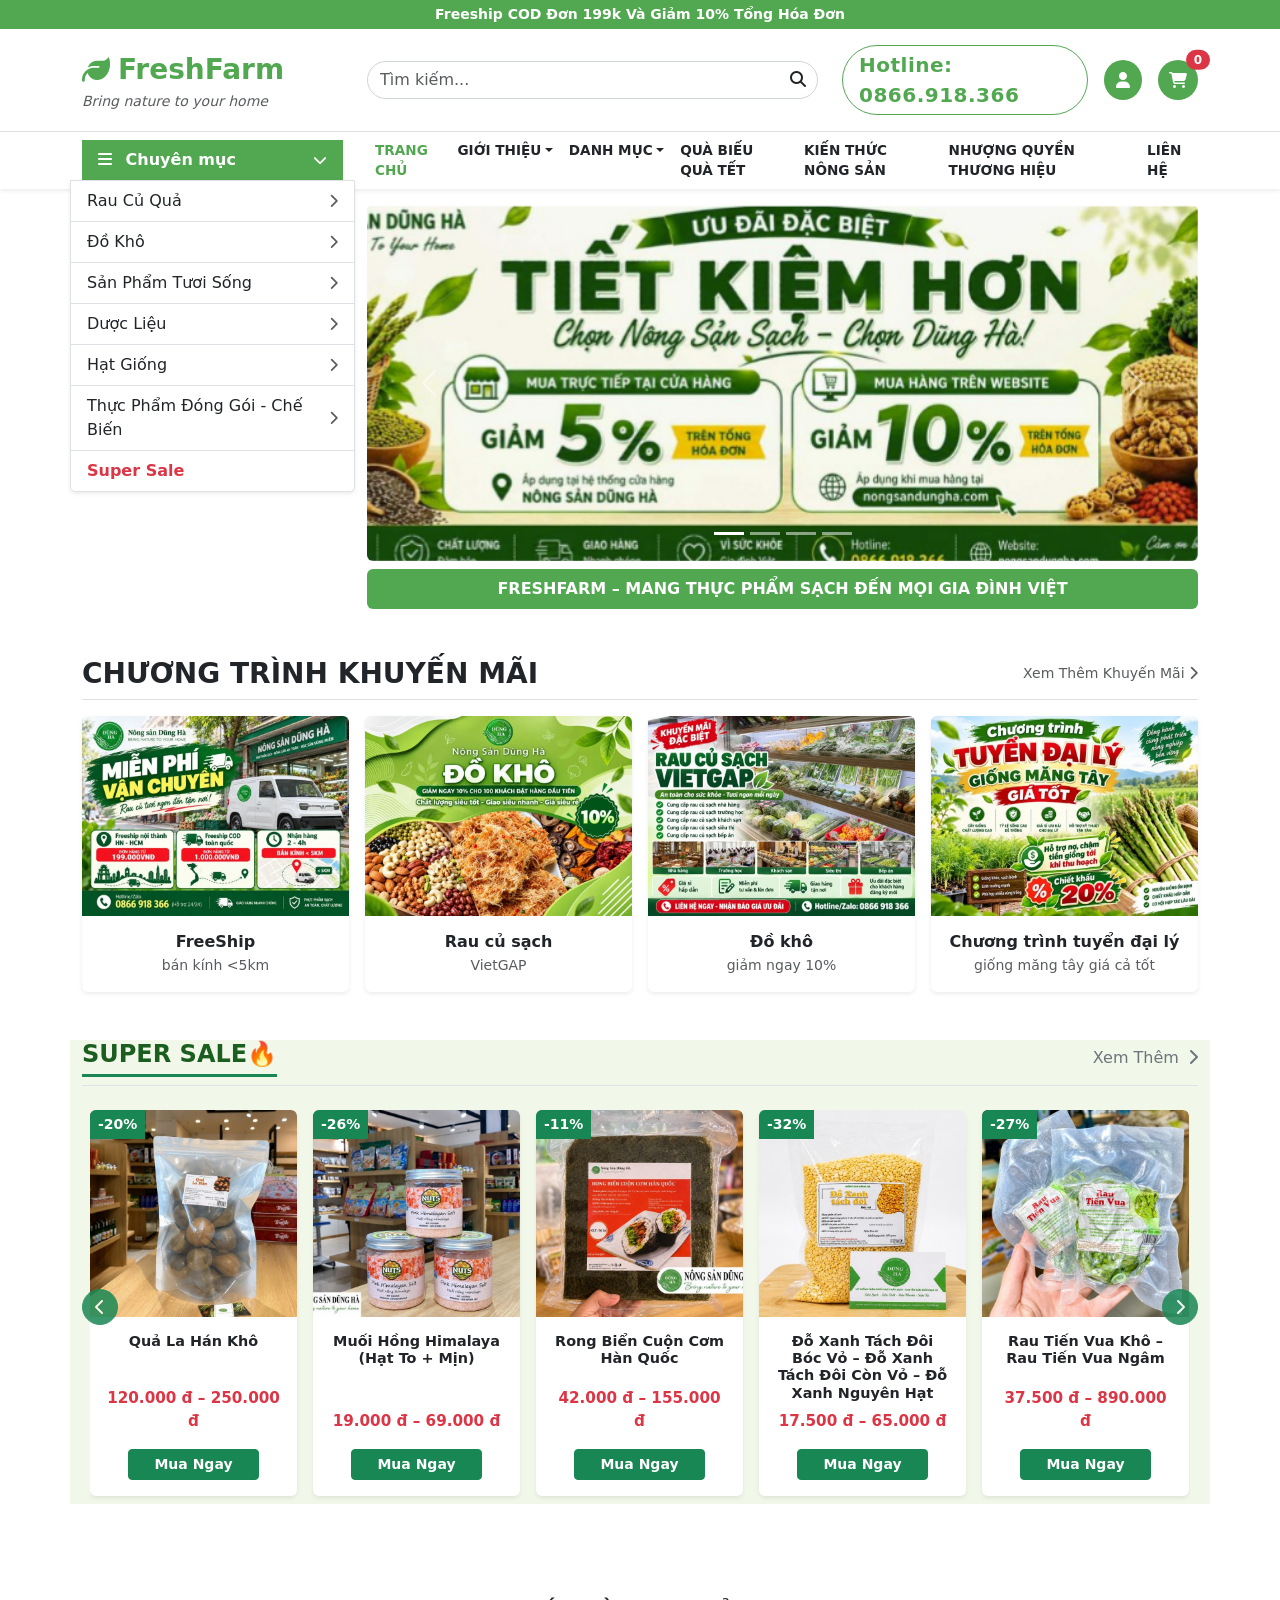
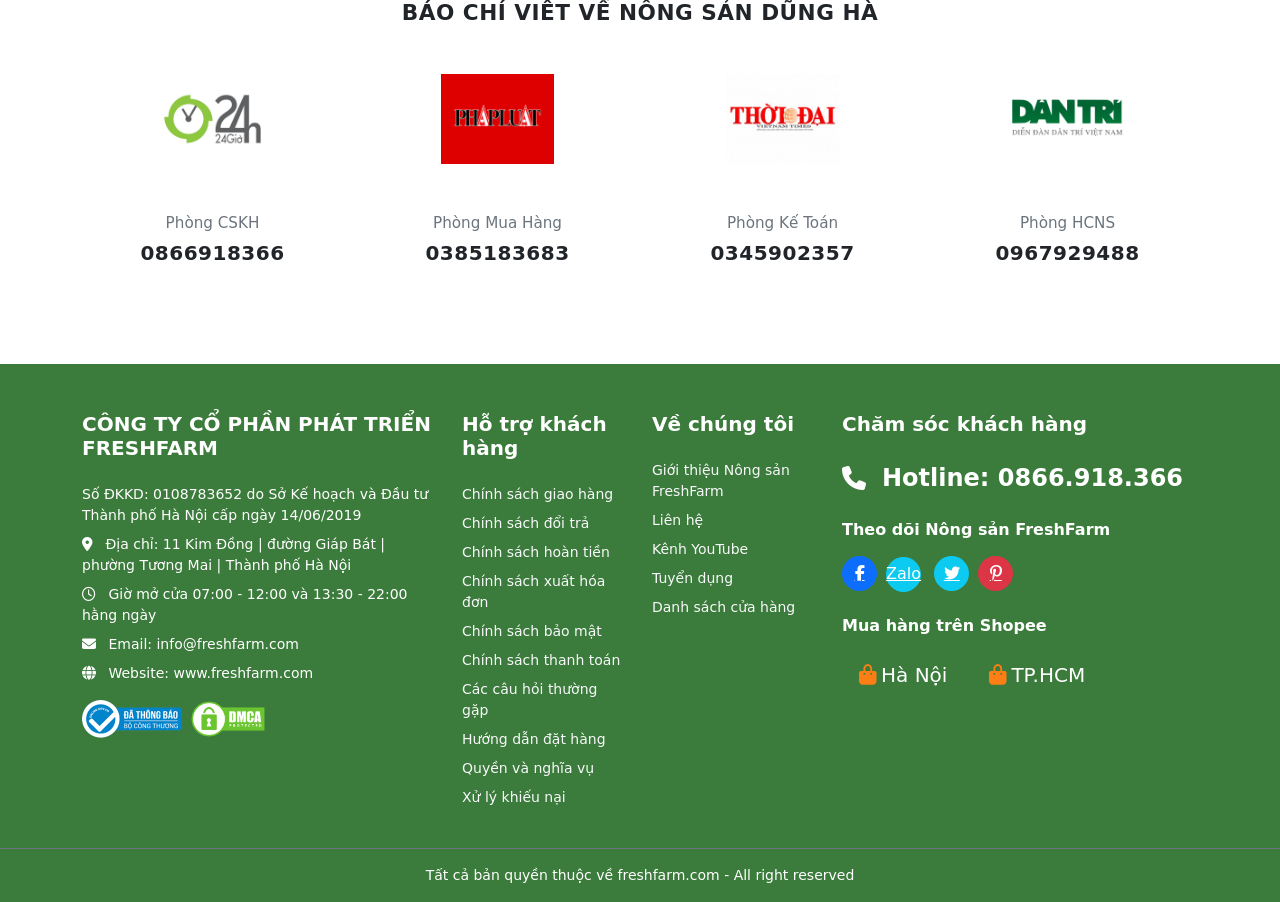
==== index.html @ 522b5990 "Ghi đè lại repo, chỉ dữ lại sản phẩm cuối kỳ" ====
<!doctype html>
<html lang="vi">
  <head>
    <meta charset="UTF-8" />
    <meta name="viewport" content="width=device-width, initial-scale=1.0" />
    <title>FreshFarm - Nông sản hữu cơ & Trái cây sạch</title>
    <!-- Bootstrap 5 CSS -->
    <link
      href="https://cdn.jsdelivr.net/npm/bootstrap@5.3.2/dist/css/bootstrap.min.css"
      rel="stylesheet"
    />
    <!-- Font Awesome -->
    <link
      rel="stylesheet"
      href="https://cdnjs.cloudflare.com/ajax/libs/font-awesome/6.4.2/css/all.min.css"
    />
    <!-- Custom CSS -->
    <link rel="stylesheet" href="./css/index.css" />
  </head>

  <body>
    <!-- Top Notification Bar -->
    <div class="bg-primary-green text-white text-center py-1 small fw-bold">
      Freeship COD Đơn 199k Và Giảm 10% Tổng Hóa Đơn
    </div>

    <!-- Header / Navbar -->
    <header class="bg-white sticky-top shadow-sm">
      <!-- Tầng 1: Logo, Tìm kiếm, User/Cart -->
      <div class="container py-3">
        <div class="row align-items-center">
          <!-- Logo -->
          <div class="col-md-3 col-12 mb-3 mb-md-0 text-center text-md-start">
            <a
              class="navbar-brand fw-bold fs-3 text-primary-green d-flex align-items-center justify-content-center justify-content-md-start"
              href="index.html"
            >
              <i class="fa-solid fa-leaf me-2"></i> FreshFarm
            </a>
            <div class="small text-muted fst-italic">
              Bring nature to your home
            </div>
          </div>

          <!-- Thanh tìm kiếm -->
          <div class="col-md-5 col-12 mb-3 mb-md-0">
            <form class="d-flex position-relative">
              <input
                class="form-control rounded-pill pe-5 search-input"
                type="search"
                placeholder="Tìm kiếm..."
                aria-label="Search"
              />
              <button
                class="btn position-absolute end-0 top-50 translate-middle-y border-0 bg-transparent text-dark"
                type="submit"
              >
                <i class="fa-solid fa-magnifying-glass"></i>
              </button>
            </form>
          </div>

          <!-- Liên hệ & Giỏ hàng -->
          <div
            class="col-md-4 col-12 d-flex justify-content-center justify-content-md-end align-items-center gap-3"
          >
            <div
              class="contact-box border rounded-pill px-3 py-1 text-primary-green fw-bold d-none d-lg-block"
            >
              <a
                href="tel:0866918366"
                class="fw-bold text-decoration-none text-primary-green dept-phone"
                >Hotline: 0866.918.366</a
              >
            </div>
            <a
              href="login.html"
              class="btn btn-primary-green text-white rounded-circle icon-btn"
              ><i class="fa-solid fa-user"></i
            ></a>
            <a
              href="cart.html"
              class="btn btn-primary-green text-white rounded-circle icon-btn position-relative"
            >
              <i class="fa-solid fa-cart-shopping"></i>
              <span
                class="position-absolute top-0 start-100 translate-middle badge rounded-pill bg-danger cart-count"
                >0</span
              >
            </a>
          </div>
        </div>
      </div>

      <!-- Tầng 2: Menu Chuyên mục & Menu chính -->
      <div class="border-top">
        <div class="container">
          <div class="row align-items-center">
            <!-- Cột Chuyên mục (Sidebar menu trigger) -->
            <div class="col-lg-3 col-md-4 position-relative z-index-dropdown">
              <div
                class="bg-primary-green text-white py-2 px-3 fw-bold cursor-pointer d-flex justify-content-between align-items-center"
                id="categoryMenuToggle"
              >
                <span><i class="fa-solid fa-bars me-2"></i> Chuyên mục</span>
                <i class="fa-solid fa-chevron-down small"></i>
              </div>

              <!-- Dropdown Menu Chuyên mục -->
              <div
                class="category-dropdown bg-white border shadow-sm position-absolute w-100 start-0 d-none"
                id="categoryDropdown"
              >
                <ul class="list-unstyled mb-0">
                  <li class="category-item border-bottom position-relative">
                    <a
                      href="#"
                      class="d-flex justify-content-between align-items-center px-3 py-2 text-dark text-decoration-none"
                    >
                      Rau Củ Quả
                      <i class="fa-solid fa-chevron-right small text-muted"></i>
                    </a>
                  </li>
                  <li
                    class="category-item border-bottom position-relative has-submenu"
                  >
                    <a
                      href="#"
                      class="d-flex justify-content-between align-items-center px-3 py-2 text-dark text-decoration-none"
                    >
                      Đồ Khô
                      <i class="fa-solid fa-chevron-right small text-muted"></i>
                    </a>
                    <!-- Menu con (Submenu) -->
                    <div
                      class="submenu position-absolute start-100 top-0 bg-white border shadow-sm w-100 d-none"
                    >
                      <ul class="list-unstyled mb-0">
                        <li>
                          <a
                            href="#"
                            class="d-block px-3 py-2 text-dark text-decoration-none border-bottom"
                            >Thực Phẩm Khô</a
                          >
                        </li>
                        <li>
                          <a
                            href="#"
                            class="d-block px-3 py-2 text-dark text-decoration-none border-bottom"
                            >Gia Vị</a
                          >
                        </li>
                        <li>
                          <a
                            href="#"
                            class="d-block px-3 py-2 text-dark text-decoration-none border-bottom"
                            >Bột Nông Sản</a
                          >
                        </li>
                        <li>
                          <a
                            href="#"
                            class="d-block px-3 py-2 text-dark text-decoration-none border-bottom"
                            >Gạo</a
                          >
                        </li>
                        <li>
                          <a
                            href="#"
                            class="d-block px-3 py-2 text-dark text-decoration-none border-bottom"
                            >Hạt Dinh Dưỡng</a
                          >
                        </li>
                        <li>
                          <a
                            href="#"
                            class="d-block px-3 py-2 text-dark text-decoration-none"
                            >Bánh Kẹo</a
                          >
                        </li>
                      </ul>
                    </div>
                  </li>
                  <li class="category-item border-bottom position-relative">
                    <a
                      href="#"
                      class="d-flex justify-content-between align-items-center px-3 py-2 text-dark text-decoration-none"
                    >
                      Sản Phẩm Tươi Sống
                      <i class="fa-solid fa-chevron-right small text-muted"></i>
                    </a>
                  </li>
                  <li class="category-item border-bottom position-relative">
                    <a
                      href="#"
                      class="d-flex justify-content-between align-items-center px-3 py-2 text-dark text-decoration-none"
                    >
                      Dược Liệu
                      <i class="fa-solid fa-chevron-right small text-muted"></i>
                    </a>
                  </li>
                  <li class="category-item border-bottom position-relative">
                    <a
                      href="#"
                      class="d-flex justify-content-between align-items-center px-3 py-2 text-dark text-decoration-none"
                    >
                      Hạt Giống
                      <i class="fa-solid fa-chevron-right small text-muted"></i>
                    </a>
                  </li>
                  <li class="category-item border-bottom position-relative">
                    <a
                      href="#"
                      class="d-flex justify-content-between align-items-center px-3 py-2 text-dark text-decoration-none"
                    >
                      Thực Phẩm Đóng Gói - Chế Biến
                      <i class="fa-solid fa-chevron-right small text-muted"></i>
                    </a>
                  </li>
                  <li class="category-item position-relative">
                    <a
                      href="#"
                      class="d-block px-3 py-2 text-danger text-decoration-none fw-bold"
                    >
                      Super Sale
                    </a>
                  </li>
                </ul>
              </div>
            </div>

            <!-- Cột Menu ngang -->
            <div class="col-lg-9 col-md-8">
              <nav class="navbar navbar-expand-lg navbar-light py-0">
                <button
                  class="navbar-toggler d-lg-none ms-auto mb-2"
                  type="button"
                  data-bs-toggle="collapse"
                  data-bs-target="#mainMenuNav"
                >
                  <span class="navbar-toggler-icon"></span>
                </button>
                <div class="collapse navbar-collapse" id="mainMenuNav">
                  <ul
                    class="navbar-nav w-100 justify-content-between fw-bold text-uppercase small"
                  >
                    <li class="nav-item">
                      <a class="nav-link text-primary-green" href="index.html"
                        >Trang Chủ</a
                      >
                    </li>

                    <!-- Dropdown Giới Thiệu -->
                    <li class="nav-item dropdown">
                      <a
                        class="nav-link dropdown-toggle text-dark"
                        href="about.html"
                        id="aboutDropdown"
                        role="button"
                        aria-expanded="false"
                        >Giới Thiệu</a
                      >
                      <ul
                        class="dropdown-menu shadow-sm border-0"
                        aria-labelledby="aboutDropdown"
                      >
                        <li>
                          <a
                            class="dropdown-item fw-normal text-capitalize"
                            href="#"
                            >Hồ Sơ Năng Lực</a
                          >
                        </li>
                      </ul>
                    </li>

                    <!-- Dropdown Danh Mục (Mega Menu) -->
                    <li class="nav-item dropdown position-static">
                      <a
                        class="nav-link dropdown-toggle text-dark"
                        href="shop.html"
                        id="categoryDropdownLink"
                        role="button"
                        aria-expanded="false"
                        >Danh Mục</a
                      >
                      <div
                        class="dropdown-menu w-100 mt-0 shadow-sm border-0 p-4"
                        aria-labelledby="categoryDropdownLink"
                      >
                        <div class="container">
                          <div class="row">
                            <div class="col-md-3">
                              <h6
                                class="fw-bold text-dark text-capitalize mb-3"
                              >
                                Đồ khô
                              </h6>
                              <ul
                                class="list-unstyled fw-normal text-capitalize small mb-0"
                              >
                                <li class="py-1">
                                  <a
                                    href="#"
                                    class="text-decoration-none text-secondary"
                                    >Thực phẩm khô</a
                                  >
                                </li>
                                <li class="py-1">
                                  <a
                                    href="#"
                                    class="text-decoration-none text-secondary"
                                    >Hạt dinh dưỡng</a
                                  >
                                </li>
                                <li class="py-1">
                                  <a
                                    href="#"
                                    class="text-decoration-none text-secondary"
                                    >Bánh kẹo</a
                                  >
                                </li>
                                <li class="py-1">
                                  <a
                                    href="#"
                                    class="text-decoration-none text-secondary"
                                    >Trà các loại</a
                                  >
                                </li>
                              </ul>
                            </div>
                            <div class="col-md-3">
                              <h6
                                class="fw-bold text-dark text-capitalize mb-3"
                              >
                                Rau củ sạch
                              </h6>
                              <ul
                                class="list-unstyled fw-normal text-capitalize small mb-0"
                              >
                                <li class="py-1">
                                  <a
                                    href="#"
                                    class="text-decoration-none text-secondary"
                                    >Rau củ sạch Đà Lạt</a
                                  >
                                </li>
                                <li class="py-1">
                                  <a
                                    href="#"
                                    class="text-decoration-none text-secondary"
                                    >Rau củ sạch</a
                                  >
                                </li>
                                <li class="py-1">
                                  <a
                                    href="#"
                                    class="text-decoration-none text-secondary"
                                    >Đặc sản vùng miền</a
                                  >
                                </li>
                              </ul>
                            </div>
                            <div class="col-md-3">
                              <h6
                                class="fw-bold text-dark text-capitalize mb-3"
                              >
                                Thực phẩm tươi sống
                              </h6>
                              <ul
                                class="list-unstyled fw-normal text-capitalize small mb-0"
                              >
                                <li class="py-1">
                                  <a
                                    href="#"
                                    class="text-decoration-none text-secondary"
                                    >Thực phẩm tươi sống</a
                                  >
                                </li>
                                <li class="py-1">
                                  <a
                                    href="#"
                                    class="text-decoration-none text-secondary"
                                    >Cá biển</a
                                  >
                                </li>
                                <li class="py-1">
                                  <a
                                    href="#"
                                    class="text-decoration-none text-secondary"
                                    >Hải sản đông lạnh</a
                                  >
                                </li>
                                <li class="py-1">
                                  <a
                                    href="#"
                                    class="text-decoration-none text-secondary"
                                    >Chả các loại</a
                                  >
                                </li>
                              </ul>
                            </div>
                            <div class="col-md-3">
                              <h6
                                class="fw-bold text-dark text-capitalize mb-3"
                              >
                                Danh mục bán chạy
                              </h6>
                              <ul
                                class="list-unstyled fw-normal text-capitalize small mb-0"
                              >
                                <li class="py-1">
                                  <a
                                    href="#"
                                    class="text-decoration-none text-secondary"
                                    >Hoa quả nhập khẩu</a
                                  >
                                </li>
                                <li class="py-1">
                                  <a
                                    href="#"
                                    class="text-decoration-none text-secondary"
                                    >Gia vị</a
                                  >
                                </li>
                                <li class="py-1">
                                  <a
                                    href="#"
                                    class="text-decoration-none text-secondary"
                                    >Bột nông sản</a
                                  >
                                </li>
                                <li class="py-1">
                                  <a
                                    href="#"
                                    class="text-decoration-none text-secondary"
                                    >Đồ ngâm rượu</a
                                  >
                                </li>
                              </ul>
                            </div>
                          </div>
                        </div>
                      </div>
                    </li>

                    <li class="nav-item">
                      <a class="nav-link text-dark" href="#"
                        >Quà Biếu Quà Tết</a
                      >
                    </li>
                    <li class="nav-item">
                      <a class="nav-link text-dark" href="#"
                        >Kiến Thức Nông Sản</a
                      >
                    </li>
                    <li class="nav-item">
                      <a class="nav-link text-dark" href="#"
                        >Nhượng Quyền Thương Hiệu</a
                      >
                    </li>
                    <li class="nav-item">
                      <a class="nav-link text-dark" href="contact.html"
                        >Liên Hệ</a
                      >
                    </li>
                  </ul>
                </div>
              </nav>
            </div>
          </div>
        </div>
      </div>
    </header>

    <!-- Banner & Layout chính -->
    <div class="container mt-3 mb-5">
      <div class="row">
        <!-- Cột trái (để trống không gian cho menu dọc xổ xuống) -->
        <div class="col-lg-3 d-none d-lg-block">
          <!-- Không gian này Menu Chuyên mục sẽ đè lên khi ở trang chủ -->
        </div>

        <!-- Cột phải (Slider) -->
        <div class="col-lg-9">
          <div id="heroCarousel" class="carousel slide" data-bs-ride="carousel">
            <div class="carousel-indicators z-3">
              <button
                type="button"
                data-bs-target="#heroCarousel"
                data-bs-slide-to="0"
                class="active"
              ></button>
              <button
                type="button"
                data-bs-target="#heroCarousel"
                data-bs-slide-to="1"
              ></button>
              <button
                type="button"
                data-bs-target="#heroCarousel"
                data-bs-slide-to="2"
              ></button>
              <button
                type="button"
                data-bs-target="#heroCarousel"
                data-bs-slide-to="3"
              ></button>
            </div>

            <div
              class="carousel-inner rounded overflow-hidden user-select-none"
            >
              <div class="carousel-item active">
                <div class="ratio ratio-21x9">
                  <img
                    src="./image/banner1.png"
                    class="d-block w-100 object-fit-cover pe-none"
                    alt="Banner 1"
                    oncontextmenu="return false;"
                    draggable="false"
                  />
                </div>
              </div>
              <div class="carousel-item">
                <div class="ratio ratio-21x9">
                  <img
                    src="./image/banner2.png"
                    class="d-block w-100 object-fit-cover pe-none"
                    alt="Banner 2"
                    oncontextmenu="return false;"
                    draggable="false"
                  />
                </div>
              </div>
              <div class="carousel-item">
                <div class="ratio ratio-21x9">
                  <img
                    src="./image/banner3.png"
                    class="d-block w-100 object-fit-cover pe-none"
                    alt="Banner 3"
                    oncontextmenu="return false;"
                    draggable="false"
                  />
                </div>
              </div>
              <div class="carousel-item">
                <div class="ratio ratio-21x9 position-relative">
                  <iframe
                    src="https://www.youtube.com/embed/vSQ54Cv0Bkc?autoplay=1&mute=1&loop=1&playlist=vSQ54Cv0Bkc&controls=0&disablekb=1&rel=0"
                    title="Banner 4 Video"
                    allow="
                      accelerometer;
                      autoplay;
                      clipboard-write;
                      encrypted-media;
                      gyroscope;
                      picture-in-picture;
                    "
                    class="w-100 h-100"
                  >
                  </iframe>
                  <!-- Màn che ngăn click/pause video -->
                  <div
                    class="position-absolute top-0 start-0 w-100 h-100"
                    style="z-index: 2; background: transparent"
                  ></div>
                </div>
              </div>
            </div>

            <!-- Thêm z-3 vào nút Prev -->
            <button
              class="carousel-control-prev z-3"
              type="button"
              data-bs-target="#heroCarousel"
              data-bs-slide="prev"
            >
              <span class="carousel-control-prev-icon"></span>
            </button>
            <!-- Thêm z-3 vào nút Next -->
            <button
              class="carousel-control-next z-3"
              type="button"
              data-bs-target="#heroCarousel"
              data-bs-slide="next"
            >
              <span class="carousel-control-next-icon"></span>
            </button>
          </div>

          <div
            class="bg-primary-green text-white text-center py-2 mt-2 fw-bold text-uppercase rounded"
          >
            FreshFarm – Mang thực phẩm sạch đến mọi gia đình việt
          </div>
        </div>
      </div>
    </div>

    <!-- Chương trình khuyến mãi -->
    <section class="container mb-5">
      <div
        class="d-flex justify-content-between align-items-center mb-3 border-bottom pb-2"
      >
        <h3 class="fw-bold text-uppercase m-0">Chương trình khuyến mãi</h3>
        <a href="#" class="text-muted text-decoration-none small"
          >Xem Thêm Khuyến Mãi <i class="fa-solid fa-chevron-right"></i
        ></a>
      </div>

      <div class="row g-3">
        <div class="col-md-3">
          <div class="card h-100 border-0 shadow-sm text-center">
            <img
              src="./image/chuong_trinh_khuyen_mai_1.webp"
              class="card-img-top rounded-top"
              alt="FreeShip"
            />
            <div class="card-body p-3">
              <h6 class="card-title fw-bold text-dark mb-1">FreeShip</h6>
              <p class="card-text text-muted small mb-0">bán kính &lt;5km</p>
            </div>
          </div>
        </div>

        <div class="col-md-3">
          <div class="card h-100 border-0 shadow-sm text-center">
            <img
              src="./image/chuong_trinh_khuyen_mai_2.webp"
              class="card-img-top rounded-top"
              alt="Rau củ sạch"
            />
            <div class="card-body p-3">
              <h6 class="card-title fw-bold text-dark mb-1">Rau củ sạch</h6>
              <p class="card-text text-muted small mb-0">VietGAP</p>
            </div>
          </div>
        </div>

        <div class="col-md-3">
          <div class="card h-100 border-0 shadow-sm text-center">
            <img
              src="./image/chuong_trinh_khuyen_mai_3.webp"
              class="card-img-top rounded-top"
              alt="Đồ khô"
            />
            <div class="card-body p-3">
              <h6 class="card-title fw-bold text-dark mb-1">Đồ khô</h6>
              <p class="card-text text-muted small mb-0">giảm ngay 10%</p>
            </div>
          </div>
        </div>

        <div class="col-md-3">
          <div class="card h-100 border-0 shadow-sm text-center">
            <img
              src="./image/chuong_trinh_khuyen_mai_4.webp"
              class="card-img-top rounded-top"
              alt="Chương trình tuyển đại lý"
            />
            <div class="card-body p-3">
              <h6 class="card-title fw-bold text-dark mb-1">
                Chương trình tuyển đại lý
              </h6>
              <p class="card-text text-muted small mb-0">
                giống măng tây giá cả tốt
              </p>
            </div>
          </div>
        </div>
      </div>
    </section>

    <!-- Super Sale Section -->
    <section
      class="container mb-5"
      style="background-color: var(--primary-green-50)"
    >
      <!-- Section Header -->
      <div
        class="d-flex justify-content-between align-items-center border-bottom pb-2 mb-4"
      >
        <h2
          class="fw-bold text-uppercase m-0 position-relative pb-2"
          style="font-size: 1.5rem; color: #1b5e20"
        >
          SUPER SALE🔥
          <span
            class="position-absolute bottom-0 start-0 bg-success w-100"
            style="height: 3px"
          ></span>
        </h2>
        <a href="#" class="text-decoration-none text-secondary fs-6">
          Xem Thêm <i class="fas fa-chevron-right ms-1"></i>
        </a>
      </div>

      <!-- Products Slider Grid -->
      <div class="position-relative px-2">
        <!-- Prev Arrow Button -->
        <button
          type="button"
          id="prevBtn"
          class="btn btn-success position-absolute top-50 start-0 translate-middle-y rounded-circle z-3 d-none d-md-flex align-items-center justify-content-center"
        >
          <i class="fas fa-chevron-left"></i>
        </button>

        <!-- Container chứa danh sách sản phẩm cuộn ngang -->
        <div
          id="productSlider"
          class="d-flex overflow-x-auto gap-3 pb-2 scrollbar-none"
        >
          <!-- Product 1 -->
          <div
            class="col-12 col-sm-6 col-md-3 flex-shrink-0 product-card-wrapper"
          >
            <div
              class="card h-100 border-0 shadow-sm text-center bg-white overflow-hidden"
            >
              <div class="position-relative">
                <span
                  class="position-absolute top-0 start-0 bg-success text-white px-2 py-1 small fw-bold rounded-bottom-end z-1"
                  >-20%</span
                >
                <div class="ratio ratio-1x1">
                  <img
                    src="./image/san_pham_1.jpg"
                    class="card-img-top object-fit-cover"
                    alt="Quả La Hán Khô"
                  />
                </div>
              </div>
              <div
                class="card-body d-flex flex-column justify-content-between p-3"
              >
                <h6
                  class="card-title fw-bold text-dark text-truncate-2 mb-2 product-title"
                >
                  Quả La Hán Khô
                </h6>
                <div>
                  <p class="text-danger fw-bold mb-3 product-price">
                    120.000 đ – 250.000 đ
                  </p>
                  <a
                    href="#"
                    class="btn btn-success btn-sm w-75 fw-bold text-capitalize"
                    >Mua ngay</a
                  >
                </div>
              </div>
            </div>
          </div>

          <!-- Product 2 -->
          <div
            class="col-12 col-sm-6 col-md-3 flex-shrink-0 product-card-wrapper"
          >
            <div
              class="card h-100 border-0 shadow-sm text-center bg-white overflow-hidden"
            >
              <div class="position-relative">
                <span
                  class="position-absolute top-0 start-0 bg-success text-white px-2 py-1 small fw-bold rounded-bottom-end z-1"
                  >-26%</span
                >
                <div class="ratio ratio-1x1">
                  <img
                    src="./image/san_pham_2.jpg"
                    class="card-img-top object-fit-cover"
                    alt="Muối Hồng Himalaya"
                  />
                </div>
              </div>
              <div
                class="card-body d-flex flex-column justify-content-between p-3"
              >
                <h6
                  class="card-title fw-bold text-dark text-truncate-2 mb-2 product-title"
                >
                  Muối Hồng Himalaya (Hạt To + Mịn)
                </h6>
                <div>
                  <p class="text-danger fw-bold mb-3 product-price">
                    19.000 đ – 69.000 đ
                  </p>
                  <a
                    href="#"
                    class="btn btn-success btn-sm w-75 fw-bold text-capitalize"
                    >Mua ngay</a
                  >
                </div>
              </div>
            </div>
          </div>

          <!-- Product 3 -->
          <div
            class="col-12 col-sm-6 col-md-3 flex-shrink-0 product-card-wrapper"
          >
            <div
              class="card h-100 border-0 shadow-sm text-center bg-white overflow-hidden"
            >
              <div class="position-relative">
                <span
                  class="position-absolute top-0 start-0 bg-success text-white px-2 py-1 small fw-bold rounded-bottom-end z-1"
                  >-11%</span
                >
                <div class="ratio ratio-1x1">
                  <img
                    src="./image/san_pham_3.jpg"
                    class="card-img-top object-fit-cover"
                    alt="Rong Biển Cuộn Cơm"
                  />
                </div>
              </div>
              <div
                class="card-body d-flex flex-column justify-content-between p-3"
              >
                <h6
                  class="card-title fw-bold text-dark text-truncate-2 mb-2 product-title"
                >
                  Rong Biển Cuộn Cơm Hàn Quốc
                </h6>
                <div>
                  <p class="text-danger fw-bold mb-3 product-price">
                    42.000 đ – 155.000 đ
                  </p>
                  <a
                    href="#"
                    class="btn btn-success btn-sm w-75 fw-bold text-capitalize"
                    >Mua ngay</a
                  >
                </div>
              </div>
            </div>
          </div>

          <!-- Product 4 -->
          <div
            class="col-12 col-sm-6 col-md-3 flex-shrink-0 product-card-wrapper"
          >
            <div
              class="card h-100 border-0 shadow-sm text-center bg-white overflow-hidden"
            >
              <div class="position-relative">
                <span
                  class="position-absolute top-0 start-0 bg-success text-white px-2 py-1 small fw-bold rounded-bottom-end z-1"
                  >-32%</span
                >
                <div class="ratio ratio-1x1">
                  <img
                    src="./image/san_pham_4.jpg"
                    class="card-img-top object-fit-cover"
                    alt="Đỗ Xanh Tách Đôi"
                  />
                </div>
              </div>
              <div
                class="card-body d-flex flex-column justify-content-between p-3"
              >
                <h6
                  class="card-title fw-bold text-dark text-truncate-2 mb-2 product-title"
                >
                  Đỗ Xanh Tách Đôi Bóc Vỏ – Đỗ Xanh Tách Đôi Còn Vỏ – Đỗ Xanh
                  Nguyên Hạt
                </h6>
                <div>
                  <p class="text-danger fw-bold mb-3 product-price">
                    17.500 đ – 65.000 đ
                  </p>
                  <a
                    href="#"
                    class="btn btn-success btn-sm w-75 fw-bold text-capitalize"
                    >Mua ngay</a
                  >
                </div>
              </div>
            </div>
          </div>

          <!-- Product 5 -->
          <div
            class="col-12 col-sm-6 col-md-3 flex-shrink-0 product-card-wrapper"
          >
            <div
              class="card h-100 border-0 shadow-sm text-center bg-white overflow-hidden"
            >
              <div class="position-relative">
                <span
                  class="position-absolute top-0 start-0 bg-success text-white px-2 py-1 small fw-bold rounded-bottom-end z-1"
                  >-27%</span
                >
                <div class="ratio ratio-1x1">
                  <img
                    src="./image/san_pham_5.jpg"
                    class="card-img-top object-fit-cover"
                    alt="Rau Tiến Vua Khô"
                  />
                </div>
              </div>
              <div
                class="card-body d-flex flex-column justify-content-between p-3"
              >
                <h6
                  class="card-title fw-bold text-dark text-truncate-2 mb-2 product-title"
                >
                  Rau Tiến Vua Khô – Rau Tiến Vua Ngâm
                </h6>
                <div>
                  <p class="text-danger fw-bold mb-3 product-price">
                    37.500 đ – 890.000 đ
                  </p>
                  <a
                    href="#"
                    class="btn btn-success btn-sm w-75 fw-bold text-capitalize"
                    >Mua ngay</a
                  >
                </div>
              </div>
            </div>
          </div>

          <!-- Product 6 -->
          <div
            class="col-12 col-sm-6 col-md-3 flex-shrink-0 product-card-wrapper"
          >
            <div
              class="card h-100 border-0 shadow-sm text-center bg-white overflow-hidden"
            >
              <div class="position-relative">
                <span
                  class="position-absolute top-0 start-0 bg-success text-white px-2 py-1 small fw-bold rounded-bottom-end z-1"
                  >-23%</span
                >
                <div class="ratio ratio-1x1">
                  <img
                    src="./image/san_pham_6.jpg"
                    class="card-img-top object-fit-cover"
                    alt="Chân Nấm Hương Khô"
                  />
                </div>
              </div>
              <div
                class="card-body d-flex flex-column justify-content-between p-3"
              >
                <h6
                  class="card-title fw-bold text-dark text-truncate-2 mb-2 product-title"
                >
                  Chân Nấm Hương Khô Loại 1
                </h6>
                <div>
                  <p class="text-danger fw-bold mb-3 product-price">
                    50.000 đ – 210.000 đ
                  </p>
                  <a
                    href="#"
                    class="btn btn-success btn-sm w-75 fw-bold text-capitalize"
                    >Mua ngay</a
                  >
                </div>
              </div>
            </div>
          </div>

          <!-- Product 7 -->
          <div
            class="col-12 col-sm-6 col-md-3 flex-shrink-0 product-card-wrapper"
          >
            <div
              class="card h-100 border-0 shadow-sm text-center bg-white overflow-hidden"
            >
              <div class="position-relative">
                <span
                  class="position-absolute top-0 start-0 bg-success text-white px-2 py-1 small fw-bold rounded-bottom-end z-1"
                  >-15%</span
                >
                <div class="ratio ratio-1x1">
                  <img
                    src="./image/san_pham_7.jpg"
                    class="card-img-top object-fit-cover"
                    alt="Mỳ Gạo Chũ"
                  />
                </div>
              </div>
              <div
                class="card-body d-flex flex-column justify-content-between p-3"
              >
                <h6
                  class="card-title fw-bold text-dark text-truncate-2 mb-2 product-title"
                >
                  Mỳ Gạo Chũ Bắc Giang – Mỳ Gạo Chũ Ngũ Sắc
                </h6>
                <div>
                  <p class="text-danger fw-bold mb-3 product-price">
                    47.000 đ – 80.000 đ
                  </p>
                  <a
                    href="#"
                    class="btn btn-success btn-sm w-75 fw-bold text-capitalize"
                    >Mua ngay</a
                  >
                </div>
              </div>
            </div>
          </div>
        </div>

        <!-- Next Arrow Button -->
        <button
          type="button"
          id="nextBtn"
          class="btn btn-success position-absolute top-50 end-0 translate-middle-y rounded-circle z-3 d-none d-md-flex align-items-center justify-content-center"
        >
          <i class="fas fa-chevron-right"></i>
        </button>
      </div>
    </section>

    <!-- Press & Contact Hotline Section -->
    <section class="press-contact-section py-5">
      <div class="container">
        <!-- Title -->
        <h3 class="text-center fw-bold text-uppercase mb-5 press-title">
          BÁO CHÍ VIẾT VỀ NÔNG SẢN DŨNG HÀ
        </h3>

        <!-- Press Logos Row -->
        <div class="row align-items-center justify-content-center g-4 mb-5">
          <div class="col-6 col-md-3 text-center">
            <a href="#" class="d-block press-logo-item">
              <img
                src="./image/logo_bao_chi_1.png"
                alt="24h"
                class="img-fluid object-fit-contain press-img"
              />
            </a>
          </div>
          <div class="col-6 col-md-3 text-center">
            <a href="#" class="d-block press-logo-item">
              <img
                src="./image/logo_bao_chi_2.png"
                alt="Báo Pháp Luật"
                class="img-fluid object-fit-contain press-img"
              />
            </a>
          </div>
          <div class="col-6 col-md-3 text-center">
            <a href="#" class="d-block press-logo-item">
              <img
                src="./image/logo_bao_chi_3.jpg"
                alt="Báo Thời Đại"
                class="img-fluid object-fit-contain press-img"
              />
            </a>
          </div>
          <div class="col-6 col-md-3 text-center">
            <a href="#" class="d-block press-logo-item">
              <img
                src="./image/logo_bao_chi_4.png"
                alt="Báo Dân Trí"
                class="img-fluid object-fit-contain press-img"
              />
            </a>
          </div>
        </div>

        <!-- Department Contact Row -->
        <div class="row g-4 text-center">
          <div class="col-6 col-md-3">
            <div class="contact-dept-item">
              <p class="text-secondary mb-1 dept-name">Phòng CSKH</p>
              <a
                href="tel:0866918366"
                class="fw-bold text-dark text-decoration-none dept-phone"
                >0866918366</a
              >
            </div>
          </div>
          <div class="col-6 col-md-3">
            <div class="contact-dept-item">
              <p class="text-secondary mb-1 dept-name">Phòng Mua Hàng</p>
              <a
                href="tel:0385183683"
                class="fw-bold text-dark text-decoration-none dept-phone"
                >0385183683</a
              >
            </div>
          </div>
          <div class="col-6 col-md-3">
            <div class="contact-dept-item">
              <p class="text-secondary mb-1 dept-name">Phòng Kế Toán</p>
              <a
                href="tel:0345902357"
                class="fw-bold text-dark text-decoration-none dept-phone"
                >0345902357</a
              >
            </div>
          </div>
          <div class="col-6 col-md-3">
            <div class="contact-dept-item">
              <p class="text-secondary mb-1 dept-name">Phòng HCNS</p>
              <a
                href="tel:0967929488"
                class="fw-bold text-dark text-decoration-none dept-phone"
                >0967929488</a
              >
            </div>
          </div>
        </div>
      </div>
    </section>

    <!-- Footer-->
    <footer class="bg-primary-green-dark text-white pt-5 pb-3 mt-5">
      <div class="container">
        <div class="row">
          <!-- Cột 1: Thông tin công ty -->
          <div class="col-lg-4 col-md-6 mb-4">
            <h5 class="fw-bold mb-4 text-uppercase">
              Công ty Cổ phần Phát triển FreshFarm
            </h5>
            <p class="small mb-2">
              Số ĐKKD: 0108783652 do Sở Kế hoạch và Đầu tư Thành phố Hà Nội cấp
              ngày 14/06/2019
            </p>
            <p class="small mb-2">
              <i class="fa-solid fa-location-dot me-2"></i> Địa chỉ: 11 Kim Đồng
              | đường Giáp Bát | phường Tương Mai | Thành phố Hà Nội
            </p>
            <p class="small mb-2">
              <i class="fa-regular fa-clock me-2"></i> Giờ mở cửa 07:00 - 12:00
              và 13:30 - 22:00 hằng ngày
            </p>
            <p class="small mb-2">
              <i class="fa-solid fa-envelope me-2"></i> Email:
              info@freshfarm.com
            </p>
            <p class="small mb-3">
              <i class="fa-solid fa-globe me-2"></i> Website: www.freshfarm.com
            </p>
            <div class="d-flex align-items-center gap-2 mt-2">
              <a
                href="http://online.gov.vn/"
                target="_blank"
                rel="noopener noreferrer"
                class="d-inline-block"
              >
                <img
                  src="./image/bo_cong_thuong.png"
                  alt="Đã thông báo Bộ Công Thương"
                  class="badge-img"
                />
              </a>
              <a
                href="https://www.dmca.com/"
                target="_blank"
                rel="noopener noreferrer"
                class="d-inline-block"
              >
                <img
                  src="./image/dmca.png"
                  alt="DMCA Protected"
                  class="badge-img"
                />
              </a>
            </div>
          </div>

          <!-- Cột 2: Hỗ trợ khách hàng -->
          <div class="col-lg-2 col-md-6 mb-4">
            <h5 class="fw-bold mb-4">Hỗ trợ khách hàng</h5>
            <ul class="list-unstyled footer-links small">
              <li class="mb-2"><a href="#">Chính sách giao hàng</a></li>
              <li class="mb-2"><a href="#">Chính sách đổi trả</a></li>
              <li class="mb-2"><a href="#">Chính sách hoàn tiền</a></li>
              <li class="mb-2"><a href="#">Chính sách xuất hóa đơn</a></li>
              <li class="mb-2"><a href="#">Chính sách bảo mật</a></li>
              <li class="mb-2"><a href="#">Chính sách thanh toán</a></li>
              <li class="mb-2"><a href="#">Các câu hỏi thường gặp</a></li>
              <li class="mb-2"><a href="#">Hướng dẫn đặt hàng</a></li>
              <li class="mb-2"><a href="#">Quyền và nghĩa vụ</a></li>
              <li class="mb-2"><a href="#">Xử lý khiếu nại</a></li>
            </ul>
          </div>

          <!-- Cột 3: Về chúng tôi -->
          <div class="col-lg-2 col-md-6 mb-4">
            <h5 class="fw-bold mb-4">Về chúng tôi</h5>
            <ul class="list-unstyled footer-links small">
              <li class="mb-2">
                <a href="#">Giới thiệu Nông sản FreshFarm</a>
              </li>
              <li class="mb-2"><a href="#">Liên hệ</a></li>
              <li class="mb-2"><a href="#">Kênh YouTube</a></li>
              <li class="mb-2"><a href="#">Tuyển dụng</a></li>
              <li class="mb-2"><a href="#">Danh sách cửa hàng</a></li>
            </ul>
          </div>

          <!-- Cột 4: Chăm sóc khách hàng -->
          <div class="col-lg-4 col-md-6 mb-4">
            <h5 class="fw-bold mb-4">Chăm sóc khách hàng</h5>
            <div class="d-flex align-items-center mb-4">
              <i class="fa-solid fa-phone fs-4 me-3"></i>
              <span class="fs-4 fw-bold">Hotline: 0866.918.366</span>
            </div>

            <h6 class="fw-bold mb-3">Theo dõi Nông sản FreshFarm</h6>
            <div class="social-icons mb-4">
              <a
                href="#"
                class="bg-primary text-white rounded-circle d-inline-flex justify-content-center align-items-center"
                style="width: 35px; height: 35px"
                ><i class="fa-brands fa-facebook-f"></i
              ></a>
              <a
                href="#"
                class="bg-info text-white rounded-circle d-inline-flex justify-content-center align-items-center mx-1"
                style="width: 35px; height: 35px"
                >Zalo</a
              >
              <a
                href="#"
                class="bg-info text-white rounded-circle d-inline-flex justify-content-center align-items-center mx-1"
                style="width: 35px; height: 35px"
                ><i class="fa-brands fa-twitter"></i
              ></a>
              <a
                href="#"
                class="bg-danger text-white rounded-circle d-inline-flex justify-content-center align-items-center"
                style="width: 35px; height: 35px"
                ><i class="fa-brands fa-pinterest-p"></i
              ></a>
            </div>

            <h6 class="fw-bold mb-3">Mua hàng trên Shopee</h6>
            <div class="d-flex gap-2">
              <a
                href="#"
                class="btn btn-lg d-flex align-items-center text-white"
                ><i
                  class="fa-solid fa-bag-shopping me-1 text-custom-orange"
                ></i>
                Hà Nội</a
              >
              <a
                href="#"
                class="btn btn-lg d-flex align-items-center text-white"
                ><i
                  class="fa-solid fa-bag-shopping me-1 text-custom-orange"
                ></i>
                TP.HCM</a
              >
            </div>
          </div>
        </div>
      </div>

      <!-- Copyright -->
      <div class="border-top border-secondary pt-3 text-center small">
        Tất cả bản quyền thuộc về freshfarm.com - All right reserved
      </div>
    </footer>

    <!-- Bootstrap 5 JS -->
    <script src="https://cdn.jsdelivr.net/npm/bootstrap@5.3.2/dist/js/bootstrap.bundle.min.js"></script>
    <!-- jQuery -->
    <script src="https://code.jquery.com/jquery-3.7.1.min.js"></script>
    <!-- Custom JS -->
    <script src="js/index.js"></script>
  </body>
</html>
---- css/index.css ----
/* Khai báo biến CSS */
:root {
  --primary-green: #52a851;
  --primary-green-dark: #3b7b3b;
  --primary-green-50: #f1f8e9;
  --custom-orange: #fd7e14;
  --light-gray: #f8f9fa;
}

/* Các lớp tiện ích */
.bg-primary-green {
  background-color: var(--primary-green) !important;
}
.bg-primary-green-dark {
  background-color: var(--primary-green-dark) !important;
}
.text-primary-green {
  color: var(--primary-green) !important;
}
.text-custom-orange {
  color: var(--custom-orange) !important;
}

/* Tùy chỉnh Nút bấm & Icon Header */
.btn-primary-green {
  background-color: var(--primary-green);
  border: none;
}
.btn-primary-green:hover {
  background-color: var(--primary-green-dark);
}
.icon-btn {
  width: 40px;
  height: 40px;
  display: inline-flex;
  align-items: center;
  justify-content: center;
}
.contact-box {
  border-color: var(--primary-green) !important;
}

/* Thanh tìm kiếm */
.search-input {
  border: 1px solid #ced4da;
  border-radius: 20px;
}
.search-input:focus {
  box-shadow: none;
  border-color: var(--primary-green);
}

/* Menu Điều Hướng Ngang */
.navbar-nav .nav-link {
  transition: color 0.2s;
  font-size: 0.85rem;
}
.navbar-nav .nav-link:hover {
  color: var(--primary-green) !important;
}

/* Mở dropdown menu khi hover vào cấp cha */
.nav-item.dropdown:hover .dropdown-menu {
  display: block;
}

/* ---- DROPDOWN DANH MỤC (SIDEBAR) ---- */
.z-index-dropdown {
  z-index: 1000;
}
.cursor-pointer {
  cursor: pointer;
}

/* Cấu hình hiển thị cho menu thả xuống */
.category-dropdown {
  top: 100%; /* Nằm ngay dưới nút toggle */
  border-radius: 0 0 5px 5px;
}
.category-item > a {
  transition:
    background-color 0.2s,
    color 0.2s;
}
.category-item:hover > a {
  background-color: var(--light-gray);
  color: var(--primary-green) !important;
}

/* Cấu hình Submenu (Menu cấp 2 - Đồ khô) */
.category-item .submenu {
  opacity: 0;
  visibility: hidden;
  transition: all 0.3s ease;
  border-radius: 0 5px 5px 0;
  margin-left: -1px; /* Đè lên viền một chút */
}

/* Khi hover vào thẻ li có class has-submenu thì hiện submenu */
.category-item.has-submenu:hover .submenu {
  opacity: 1;
  visibility: visible;
  display: block !important;
}
.submenu a {
  transition: color 0.2s;
}
.submenu a:hover {
  color: var(--primary-green) !important;
  background-color: var(--light-gray);
}

/* Class quản lý trạng thái ẩn/hiện của dropdown/list Chuyên mục */
.category-menu-list {
  transition: all 0.3s ease;
  opacity: 1;
  visibility: visible;
  max-height: 500px; /* Chiều cao tùy chỉnh theo menu của bạn */
  overflow: hidden;
}

/* Class được gán vào bằng JS khi cuộn trang */
.category-menu-list.is-hidden {
  opacity: 0;
  visibility: hidden;
  max-height: 0;
  padding-top: 0;
  padding-bottom: 0;
}

/*  SECTION SUPER SALE */
/* Custom CSS cho thanh cuộn sản phẩm */
#productSlider {
  scroll-behavior: smooth;
  -webkit-overflow-scrolling: touch;
  scrollbar-width: none; /* Firefox */
}

.scrollbar-none::-webkit-scrollbar {
  display: none; /* Chrome, Safari, Edge */
}

/* Định kích thước thẻ sản phẩm trong slider */
.product-card-wrapper {
  width: calc(20% - 13px);
  min-width: 200px;
}

/* Định kích thước nút điều hướng */
#prevBtn,
#nextBtn {
  width: 36px;
  height: 36px;
  opacity: 0.85;
}

/* Kích thước chữ và khoảng cách trong card */
.product-title {
  font-size: 0.9rem;
  min-height: 2.7rem;
}

.product-price {
  font-size: 0.95rem;
}

/* PRESS & CONTACT HOTLINE SECTION */
/* Styling cho Section Báo Chí & Hotline */
.press-title {
  letter-spacing: 0.5px;
  font-size: 1.35rem;
}

.press-img {
  max-height: 90px;
  transition:
    transform 0.2s ease,
    opacity 0.2s ease;
}

.press-logo-item:hover .press-img {
  transform: translateY(-2px);
  opacity: 0.9;
}

.dept-name {
  font-size: 0.95rem;
}

.dept-phone {
  font-size: 1.25rem;
  letter-spacing: 0.5px;
  transition: color 0.2s ease;
}

.dept-phone:hover {
  color: #198754 !important; /* Màu xanh lá chuẩn Bootstrap success */
}
/* ---- FOOTER ---- */
.footer-links a {
  color: var(--light-gray);
  text-decoration: none;
  transition:
    color 0.3s ease,
    padding-left 0.3s ease;
}
.footer-links a:hover {
  color: var(--custom-orange) !important;
  padding-left: 5px;
}
/* Tùy chỉnh logo chứng nhận nền trong suốt */
.badge-img {
  height: 38px;
  width: auto;
  object-fit: contain;
  display: block;
  transition: opacity 0.2s ease;
}

.badge-img:hover {
  opacity: 0.85;
}
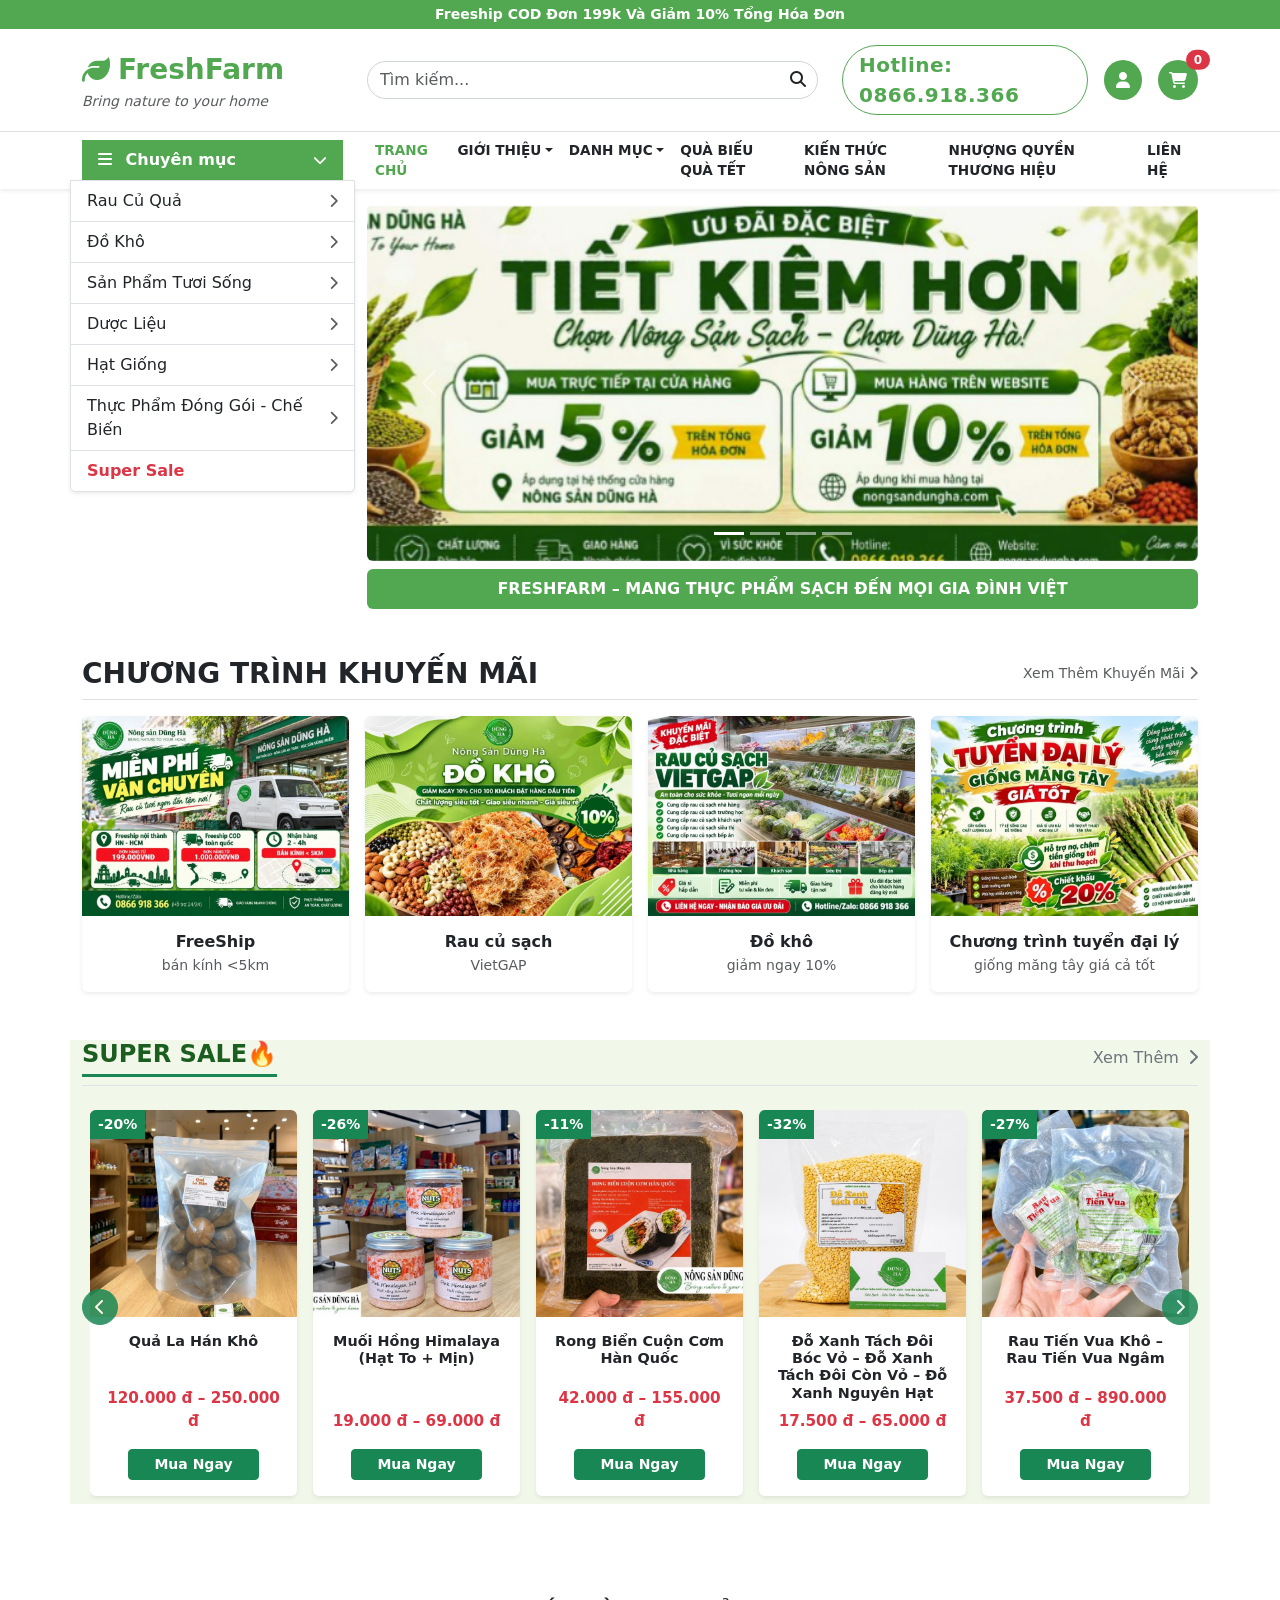
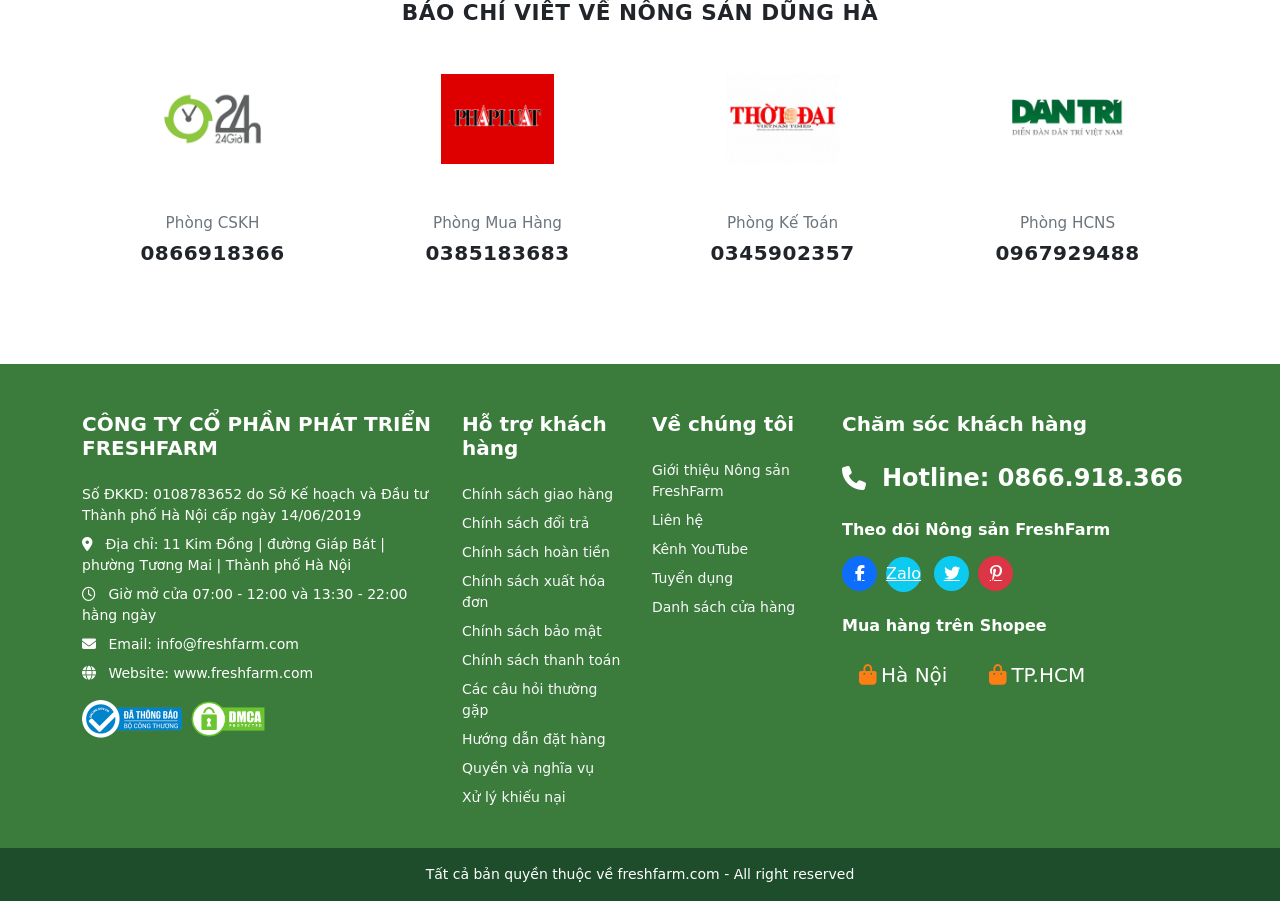
==== commit 06419388: "bổ xung các trang detail và shop" ====
--- a/index.html
+++ b/index.html
@@ -716,8 +716,9 @@
           <div
             class="col-12 col-sm-6 col-md-3 flex-shrink-0 product-card-wrapper"
           >
-            <div
-              class="card h-100 border-0 shadow-sm text-center bg-white overflow-hidden"
+            <a
+              href="detail.html"
+              class="card h-100 border-0 shadow-sm text-center bg-white overflow-hidden text-decoration-none product-card-link"
             >
               <div class="position-relative">
                 <span
@@ -744,22 +745,22 @@
                   <p class="text-danger fw-bold mb-3 product-price">
                     120.000 đ – 250.000 đ
                   </p>
-                  <a
-                    href="#"
+                  <span
                     class="btn btn-success btn-sm w-75 fw-bold text-capitalize"
-                    >Mua ngay</a
+                    >Mua ngay</span
                   >
                 </div>
               </div>
-            </div>
+            </a>
           </div>
 
           <!-- Product 2 -->
           <div
             class="col-12 col-sm-6 col-md-3 flex-shrink-0 product-card-wrapper"
           >
-            <div
-              class="card h-100 border-0 shadow-sm text-center bg-white overflow-hidden"
+            <a
+              href="detail.html"
+              class="card h-100 border-0 shadow-sm text-center bg-white overflow-hidden text-decoration-none product-card-link"
             >
               <div class="position-relative">
                 <span
@@ -786,22 +787,22 @@
                   <p class="text-danger fw-bold mb-3 product-price">
                     19.000 đ – 69.000 đ
                   </p>
-                  <a
-                    href="#"
+                  <span
                     class="btn btn-success btn-sm w-75 fw-bold text-capitalize"
-                    >Mua ngay</a
+                    >Mua ngay</span
                   >
                 </div>
               </div>
-            </div>
+            </a>
           </div>
 
           <!-- Product 3 -->
           <div
             class="col-12 col-sm-6 col-md-3 flex-shrink-0 product-card-wrapper"
           >
-            <div
-              class="card h-100 border-0 shadow-sm text-center bg-white overflow-hidden"
+            <a
+              href="detail.html"
+              class="card h-100 border-0 shadow-sm text-center bg-white overflow-hidden text-decoration-none product-card-link"
             >
               <div class="position-relative">
                 <span
@@ -828,22 +829,22 @@
                   <p class="text-danger fw-bold mb-3 product-price">
                     42.000 đ – 155.000 đ
                   </p>
-                  <a
-                    href="#"
+                  <span
                     class="btn btn-success btn-sm w-75 fw-bold text-capitalize"
-                    >Mua ngay</a
+                    >Mua ngay</span
                   >
                 </div>
               </div>
-            </div>
+            </a>
           </div>
 
           <!-- Product 4 -->
           <div
             class="col-12 col-sm-6 col-md-3 flex-shrink-0 product-card-wrapper"
           >
-            <div
-              class="card h-100 border-0 shadow-sm text-center bg-white overflow-hidden"
+            <a
+              href="detail.html"
+              class="card h-100 border-0 shadow-sm text-center bg-white overflow-hidden text-decoration-none product-card-link"
             >
               <div class="position-relative">
                 <span
@@ -871,22 +872,22 @@
                   <p class="text-danger fw-bold mb-3 product-price">
                     17.500 đ – 65.000 đ
                   </p>
-                  <a
-                    href="#"
+                  <span
                     class="btn btn-success btn-sm w-75 fw-bold text-capitalize"
-                    >Mua ngay</a
+                    >Mua ngay</span
                   >
                 </div>
               </div>
-            </div>
+            </a>
           </div>
 
           <!-- Product 5 -->
           <div
             class="col-12 col-sm-6 col-md-3 flex-shrink-0 product-card-wrapper"
           >
-            <div
-              class="card h-100 border-0 shadow-sm text-center bg-white overflow-hidden"
+            <a
+              href="detail.html"
+              class="card h-100 border-0 shadow-sm text-center bg-white overflow-hidden text-decoration-none product-card-link"
             >
               <div class="position-relative">
                 <span
@@ -913,22 +914,22 @@
                   <p class="text-danger fw-bold mb-3 product-price">
                     37.500 đ – 890.000 đ
                   </p>
-                  <a
-                    href="#"
+                  <span
                     class="btn btn-success btn-sm w-75 fw-bold text-capitalize"
-                    >Mua ngay</a
+                    >Mua ngay</span
                   >
                 </div>
               </div>
-            </div>
+            </a>
           </div>
 
           <!-- Product 6 -->
           <div
             class="col-12 col-sm-6 col-md-3 flex-shrink-0 product-card-wrapper"
           >
-            <div
-              class="card h-100 border-0 shadow-sm text-center bg-white overflow-hidden"
+            <a
+              href="detail.html"
+              class="card h-100 border-0 shadow-sm text-center bg-white overflow-hidden text-decoration-none product-card-link"
             >
               <div class="position-relative">
                 <span
@@ -955,22 +956,22 @@
                   <p class="text-danger fw-bold mb-3 product-price">
                     50.000 đ – 210.000 đ
                   </p>
-                  <a
-                    href="#"
+                  <span
                     class="btn btn-success btn-sm w-75 fw-bold text-capitalize"
-                    >Mua ngay</a
+                    >Mua ngay</span
                   >
                 </div>
               </div>
-            </div>
+            </a>
           </div>
 
           <!-- Product 7 -->
           <div
             class="col-12 col-sm-6 col-md-3 flex-shrink-0 product-card-wrapper"
           >
-            <div
-              class="card h-100 border-0 shadow-sm text-center bg-white overflow-hidden"
+            <a
+              href="detail.html"
+              class="card h-100 border-0 shadow-sm text-center bg-white overflow-hidden text-decoration-none product-card-link"
             >
               <div class="position-relative">
                 <span
@@ -997,14 +998,13 @@
                   <p class="text-danger fw-bold mb-3 product-price">
                     47.000 đ – 80.000 đ
                   </p>
-                  <a
-                    href="#"
+                  <span
                     class="btn btn-success btn-sm w-75 fw-bold text-capitalize"
-                    >Mua ngay</a
+                    >Mua ngay</span
                   >
                 </div>
               </div>
-            </div>
+            </a>
           </div>
         </div>
 
@@ -1114,7 +1114,7 @@
     </section>
 
     <!-- Footer-->
-    <footer class="bg-primary-green-dark text-white pt-5 pb-3 mt-5">
+    <footer class="bg-primary-green-dark text-white pt-5 mt-5">
       <div class="container">
         <div class="row">
           <!-- Cột 1: Thông tin công ty -->
@@ -1260,7 +1260,7 @@
       </div>
 
       <!-- Copyright -->
-      <div class="border-top border-secondary pt-3 text-center small">
+      <div class="footer-copyright py-3 text-center small text-white">
         Tất cả bản quyền thuộc về freshfarm.com - All right reserved
       </div>
     </footer>
--- a/css/index.css
+++ b/css/index.css
@@ -1,4 +1,11 @@
 /* Khai báo biến CSS */
+/* Reset cơ bản */
+* {
+  margin: 0;
+  padding: 0;
+  box-sizing: border-box;
+}
+
 :root {
   --primary-green: #52a851;
   --primary-green-dark: #3b7b3b;
@@ -19,6 +26,9 @@
 }
 .text-custom-orange {
   color: var(--custom-orange) !important;
+}
+.bg-light-blue {
+  background-color: #f0f4f9;
 }
 
 /* Tùy chỉnh Nút bấm & Icon Header */
@@ -164,6 +174,26 @@
   font-size: 0.95rem;
 }
 
+/* Tùy chỉnh thẻ sản phẩm dạng Link */
+.product-card-link {
+  cursor: pointer;
+  display: flex;
+  transition:
+    transform 0.2s ease,
+    box-shadow 0.2s ease;
+}
+
+/* Hiệu ứng hover nổi nhẹ card sản phẩm */
+.product-card-link:hover {
+  transform: translateY(-3px);
+  box-shadow: 0 0.5rem 1rem rgba(0, 0, 0, 0.15) !important;
+}
+
+/* Đảm bảo chữ tiêu đề giữ nguyên màu khi hover */
+.product-card-link:hover .product-title {
+  color: #198754 !important; /* Đổi sang màu xanh lá khi hover tiêu đề (tùy chọn) */
+}
+
 /* PRESS & CONTACT HOTLINE SECTION */
 /* Styling cho Section Báo Chí & Hotline */
 .press-title {
@@ -220,3 +250,9 @@
 .badge-img:hover {
   opacity: 0.85;
 }
+
+/* Màu xanh lá đậm cho dải Copyright dưới chân Footer */
+.footer-copyright {
+  background-color: #1e4d2b; /* Màu xanh lá sẫm đậm hơn màu footer chính */
+  width: 100%;
+}
